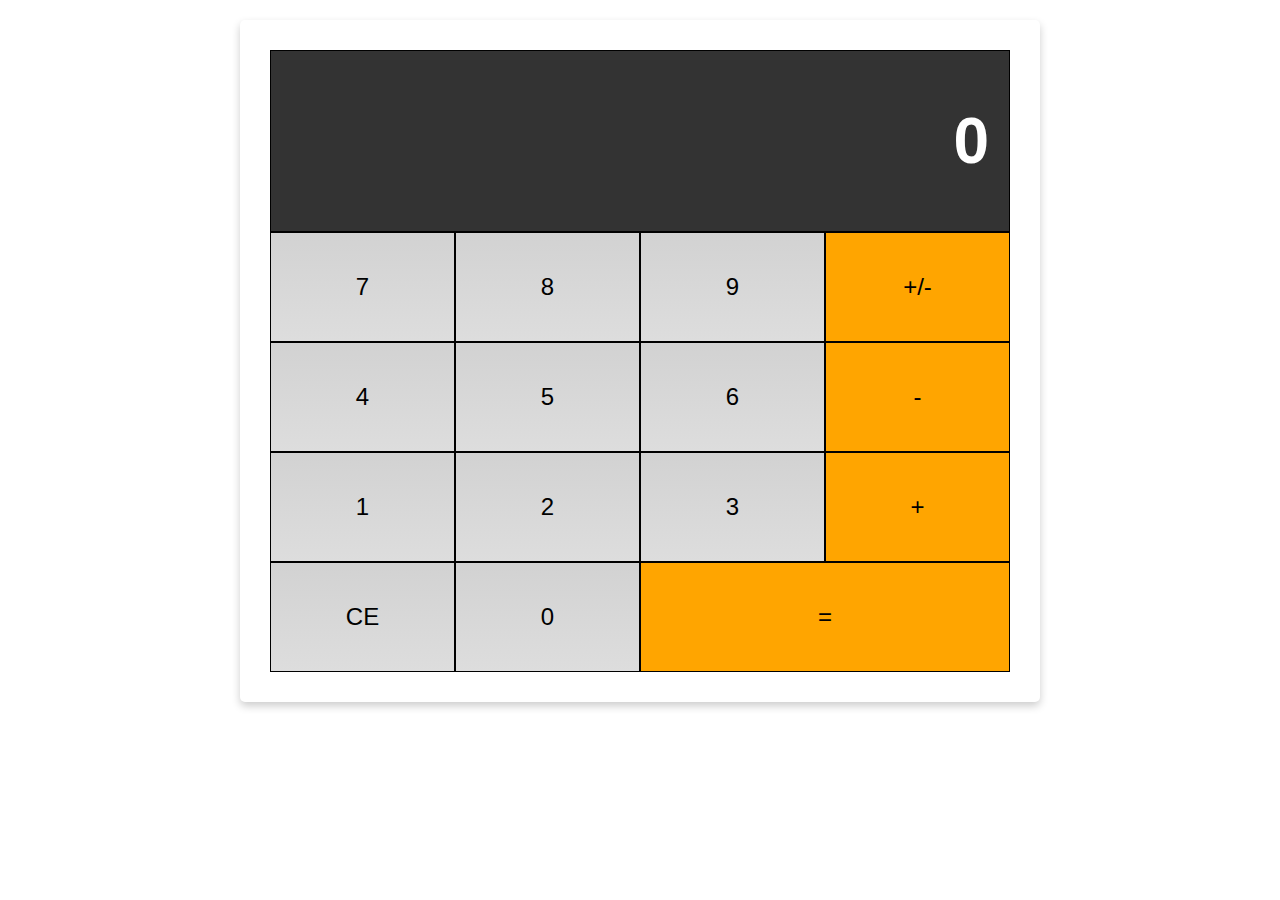
==== calculator.html @ f9fccae6 "add Calculator style and HTML" ====
<!DOCTYPE html>
<html lang="en">
  <head>
    <meta charset="UTF-8" />
    <meta http-equiv="X-UA-Compatible" content="IE=edge" />
    <meta name="viewport" content="width=device-width, initial-scale=1.0" />
    <title>Web Calculator</title>
    <link rel="stylesheet" href="assets/styles/style-calculator.css" />
  </head>
  <body>
    <div class="flex-container-column card">
      <div class="display">
        <h1 id="displayNumber">0</h1>
      </div>
      <div class="flex-container-row">
        <div class="button">7</div>
        <div class="button">8</div>
        <div class="button">9</div>
        <div class="button negative">+/-</div>
      </div>
      <div class="flex-container-row">
        <div class="button">4</div>
        <div class="button">5</div>
        <div class="button">6</div>
        <div class="button operator">-</div>
      </div>
      <div class="flex-container-row">
        <div class="button">1</div>
        <div class="button">2</div>
        <div class="button">3</div>
        <div class="button operator">+</div>
      </div>
      <div class="flex-container-row">
        <div class="button clear">CE</div>
        <div class="button">0</div>
        <div class="button equals double">=</div>
      </div>
    </div>
  </body>
</html>
---- assets/styles/style-calculator.css ----
* {
  box-sizing: border-box;
}

body {
  font-family: sans-serif;
}

.flex-container-column {
  display: flex;
  /* properti pendukung */
  flex-direction: column;
  max-width: 800px;
  margin: 0 auto;
  text-align: right;
}

.flex-container-row {
  display: flex;
}

.button {
  flex-basis: 25%;
  /* properti pendukung */
  font-size: 1.5em;
  text-align: center;
  padding: 40px;
  border: 1px solid black;
  background: -webkit-linear-gradient(top, #d2d2d2, #ddd);
  cursor: pointer;
}

.double {
  flex-basis: 50%;
}

.display {
  color: white;
  width: 100%;
  padding: 10px 20px;
  background-color: #333333;
  border: 1px solid black;
  font-size: 2em;
}

.operator,
.negative,
.equals {
  background: orange;
}

.card {
  box-shadow: 0 4px 8px 0 rgba(0, 0, 0, 0.2);
  border-radius: 5px;
  padding: 30px;
  margin-top: 20px;
}

.button:hover {
  font-weight: bold;
}

@media screen and (max-width: 513px) {
  .button {
      padding: 10px;
  }
}
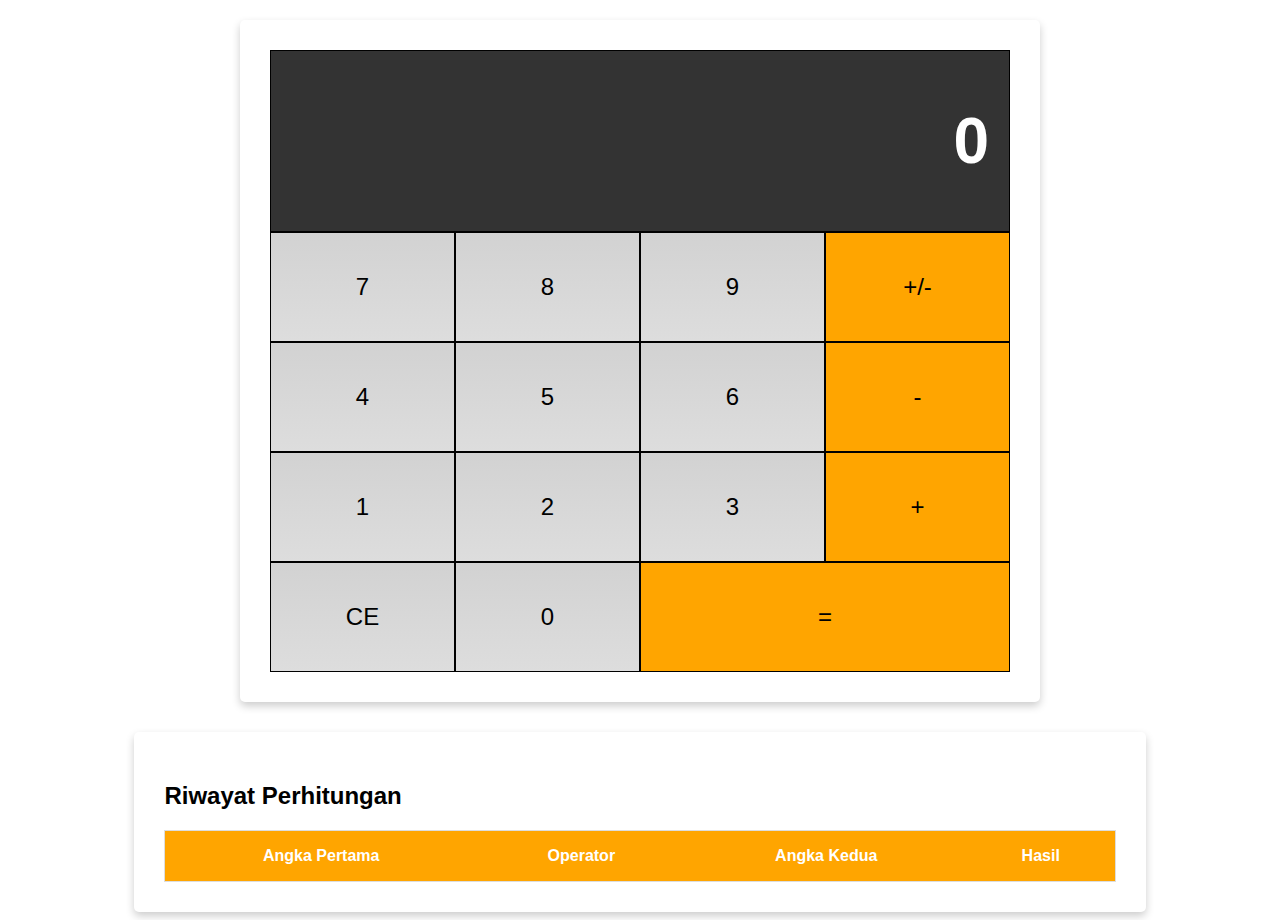
==== commit 700594ce: "add Logic to Calculator" ====
--- a/calculator.html
+++ b/calculator.html
@@ -9,32 +9,49 @@
   </head>
   <body>
     <div class="flex-container-column card">
-      <div class="display">
-        <h1 id="displayNumber">0</h1>
-      </div>
-      <div class="flex-container-row">
-        <div class="button">7</div>
-        <div class="button">8</div>
-        <div class="button">9</div>
-        <div class="button negative">+/-</div>
-      </div>
-      <div class="flex-container-row">
-        <div class="button">4</div>
-        <div class="button">5</div>
-        <div class="button">6</div>
-        <div class="button operator">-</div>
-      </div>
-      <div class="flex-container-row">
-        <div class="button">1</div>
-        <div class="button">2</div>
-        <div class="button">3</div>
-        <div class="button operator">+</div>
-      </div>
-      <div class="flex-container-row">
-        <div class="button clear">CE</div>
-        <div class="button">0</div>
-        <div class="button equals double">=</div>
-      </div>
+        <div class="display">
+            <h1 id="displayNumber">0</h1>
+        </div>
+        <div class="flex-container-row">
+            <div class="button">7</div>
+            <div class="button">8</div>
+            <div class="button">9</div>
+            <div class="button negative">+/-</div>
+        </div>
+        <div class="flex-container-row">
+            <div class="button">4</div>
+            <div class="button">5</div>
+            <div class="button">6</div>
+            <div class="button operator">-</div>
+        </div>
+        <div class="flex-container-row">
+            <div class="button">1</div>
+            <div class="button">2</div>
+            <div class="button">3</div>
+            <div class="button operator">+</div>
+        </div>
+        <div class="flex-container-row">
+            <div class="button clear">CE</div>
+            <div class="button">0</div>
+            <div class="button equals double">=</div>
+        </div>
     </div>
-  </body>
+    <div class="history card">
+        <h2>Riwayat Perhitungan</h2>
+        <table>
+            <thead>
+                <tr>
+                    <th>Angka Pertama</th>
+                    <th>Operator</th>
+                    <th>Angka Kedua</th>
+                    <th>Hasil</th>
+                </tr>
+            </thead>
+            <tbody id="historyList"></tbody>
+        </table>
+    </div>
+  
+    <script src="assets/javascript/calculator.js"></script>
+    <script src="assets/javascript/storage.js"></script>
+ </body>
 </html>
--- a/assets/styles/style-calculator.css
+++ b/assets/styles/style-calculator.css
@@ -60,8 +60,40 @@
   font-weight: bold;
 }
 
+.history {
+  width: 80%;
+  margin: 30px auto 0 auto;
+  overflow: scroll;
+}
+
+table {
+  border-collapse: collapse;
+  border-spacing: 0;
+  width: 100%;
+  border: 1px solid #ddd;
+}
+
+th,
+td {
+  text-align: center;
+  padding: 16px;
+}
+
+th {
+  background-color: orange;
+  color: white;
+}
+
+tr:nth-child(even) {
+  background-color: #d2d2d2;
+}
+
 @media screen and (max-width: 513px) {
   .button {
-      padding: 10px;
+    padding: 10px;
+  }
+
+  .history {
+    width: 100%;
   }
 }
